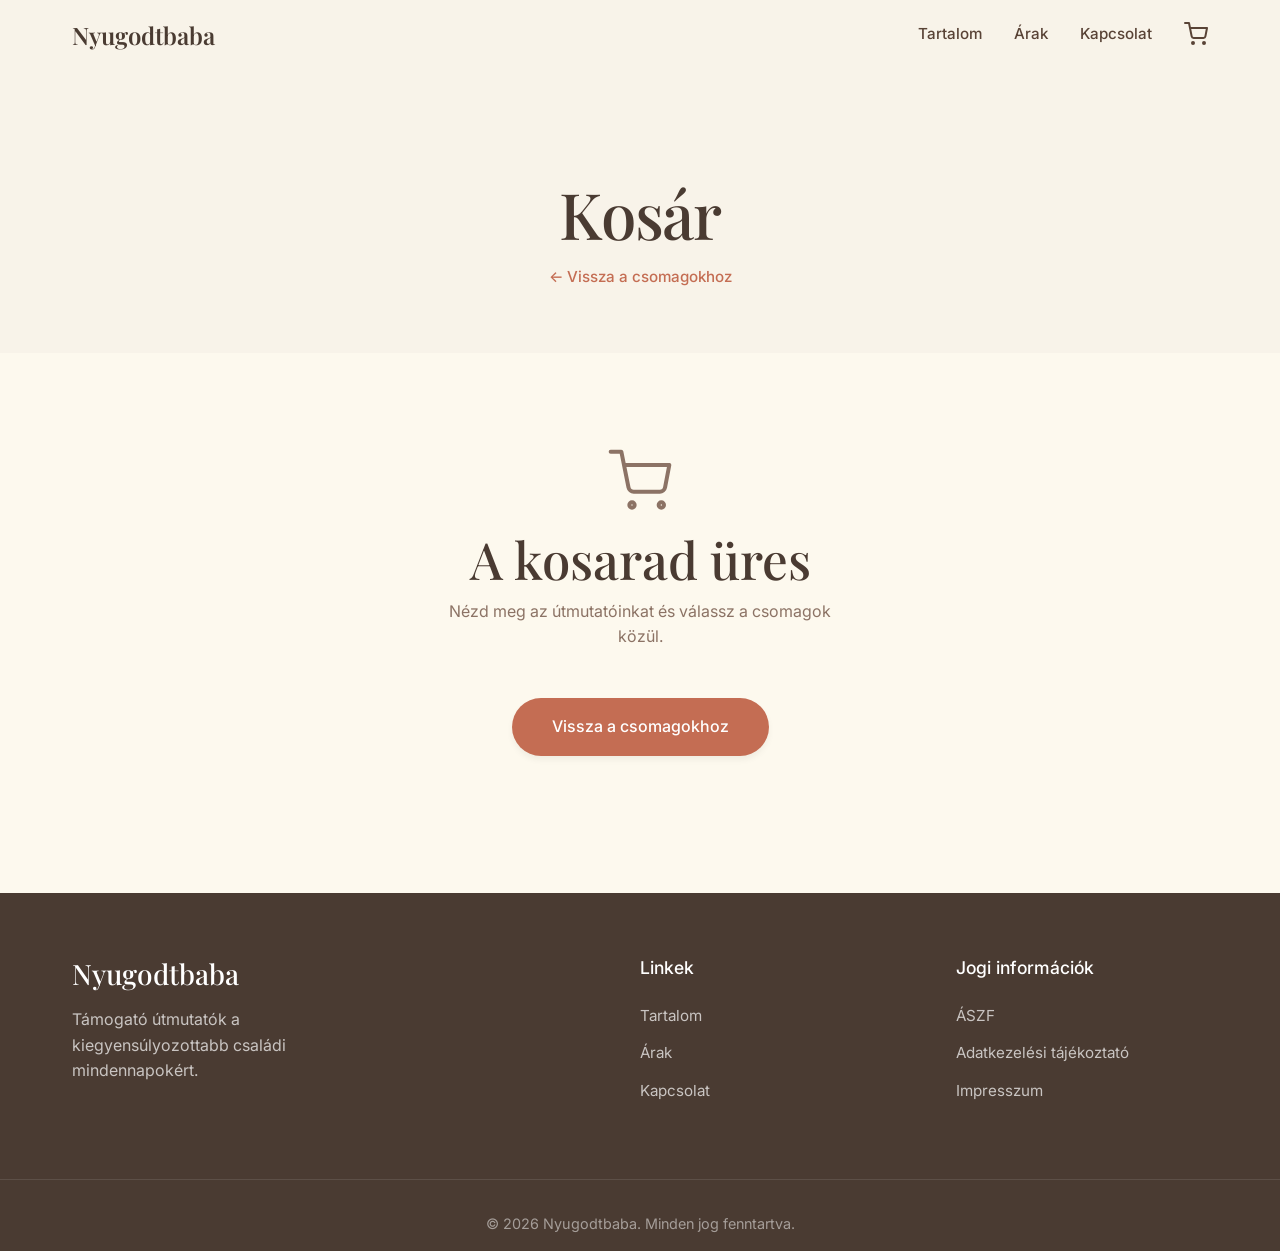
==== cart.html @ 15ec04d2 "Add files via upload" ====
<!DOCTYPE html>
<html lang="hu">
<head>
    <meta charset="UTF-8">
    <meta name="viewport" content="width=device-width, initial-scale=1.0">
    <title>Kosár - Nyugodtbaba</title>
    <link rel="preconnect" href="https://fonts.googleapis.com">
    <link rel="preconnect" href="https://fonts.gstatic.com" crossorigin>
    <link href="https://fonts.googleapis.com/css2?family=Inter:wght@300;400;500;600&family=Playfair+Display:ital,wght@0,400;0,500;0,600;0,700;1,400&display=swap" rel="stylesheet">
    <link rel="stylesheet" href="style.css">
</head>
<body>
    <header class="navbar navbar-scrolled">
        <div class="container">
            <a href="index.html" class="logo">Nyugodtbaba</a>
            <button class="mobile-menu-toggle" aria-label="Menü">
                <span></span>
                <span></span>
                <span></span>
            </button>
            <nav class="nav-links">
                <a href="index.html#tartalom">Tartalom</a>
                <a href="index.html#arak">Árak</a>
                <a href="index.html#kapcsolat">Kapcsolat</a>
                <a href="cart.html" class="cart-icon" aria-label="Kosár">
                    <svg width="24" height="24" viewBox="0 0 24 24" fill="none" stroke="currentColor" stroke-width="2" stroke-linecap="round" stroke-linejoin="round"><circle cx="9" cy="21" r="1"></circle><circle cx="20" cy="21" r="1"></circle><path d="M1 1h4l2.68 13.39a2 2 0 0 0 2 1.61h9.72a2 2 0 0 0 2-1.61L23 6H6"></path></svg>
                    <span class="cart-badge">0</span>
                </a>
            </nav>
        </div>
    </header>

    <main>
        <section class="page-header">
            <div class="container">
                <h1 class="fade-in-up">Kosár</h1>
                <a href="index.html#arak" class="back-link fade-in-up delay-1">← Vissza a csomagokhoz</a>
            </div>
        </section>

        <section class="cart-section light-bg" style="min-height: 60vh;">
            <div class="container">
                <!-- Empty cart message (hidden by default) -->
                <div id="empty-cart" class="empty-cart-message" style="display: none;">
                    <svg width="64" height="64" viewBox="0 0 24 24" fill="none" stroke="currentColor" stroke-width="1.5" stroke-linecap="round" stroke-linejoin="round" style="color: var(--color-text-muted); margin-bottom: 1rem;"><circle cx="9" cy="21" r="1"></circle><circle cx="20" cy="21" r="1"></circle><path d="M1 1h4l2.68 13.39a2 2 0 0 0 2 1.61h9.72a2 2 0 0 0 2-1.61L23 6H6"></path></svg>
                    <h2>A kosarad üres</h2>
                    <p>Nézd meg az útmutatóinkat és válassz a csomagok közül.</p>
                    <a href="index.html#arak" class="btn btn-primary mt-4">Vissza a csomagokhoz</a>
                </div>

                <!-- Cart with items -->
                <div id="cart-content" class="shop-layout">
                    <!-- Cart Items List -->
                    <div class="shop-main fade-in-up delay-1">
                        <!-- Bundle upsell banner (shown conditionally by JS) -->
                        <div id="bundle-upsell" class="bundle-upsell" style="display: none;">
                            <div class="bundle-upsell-icon">💡</div>
                            <div class="bundle-upsell-text">
                                <strong>Spórolj 1 990 Ft-ot!</strong>
                                <span>Mindkét ebook a kosaradban van. Válaszd inkább a <em>Teljes nyugalom csomag</em>-ot kedvezményes áron!</span>
                            </div>
                            <button class="btn btn-primary bundle-upsell-btn" onclick="switchToBundle()">Csomagra váltás</button>
                        </div>

                        <ul class="cart-items" id="cart-items-container">
                            <!-- Rendered dynamically by JS -->
                        </ul>
                    </div>

                    <!-- Order Summary -->
                    <div class="shop-sidebar fade-in-up delay-2">
                        <h3>Összegzés</h3>
                        <div class="summary-row">
                            <span>Részösszeg</span>
                            <span id="subtotal">0 Ft</span>
                        </div>
                        <div class="summary-row">
                            <span>Kedvezmény</span>
                            <span>0 Ft</span>
                        </div>
                        <div class="summary-total summary-row">
                            <span>Fizetendő</span>
                            <span id="total">0 Ft</span>
                        </div>
                        <a href="checkout.html" id="checkout-btn" class="btn btn-primary w-100 mt-4">Tovább a pénztárhoz</a>
                        <p class="text-center mt-4" style="font-size: 0.85rem; color: var(--color-text-muted);">Biztonságos fizetés a SimplePay rendszerén keresztül.</p>
                    </div>
                </div>
            </div>
        </section>
    </main>

    <footer class="site-footer">
        <div class="container footer-container">
            <div class="footer-info">
                <h3>Nyugodtbaba</h3>
                <p>Támogató útmutatók a kiegyensúlyozottabb családi mindennapokért.</p>
            </div>
            <div class="footer-links">
                <h4>Linkek</h4>
                <ul>
                    <li><a href="index.html#tartalom">Tartalom</a></li>
                    <li><a href="index.html#arak">Árak</a></li>
                    <li><a href="index.html#kapcsolat">Kapcsolat</a></li>
                </ul>
            </div>
            <div class="footer-legal">
                <h4>Jogi információk</h4>
                <ul>
                    <li><a href="#">ÁSZF</a></li>
                    <li><a href="#">Adatkezelési tájékoztató</a></li>
                    <li><a href="#">Impresszum</a></li>
                </ul>
            </div>
        </div>
        <div class="footer-bottom text-center">
            <p>&copy; 2026 Nyugodtbaba. Minden jog fenntartva.</p>
        </div>
    </footer>

    <script src="cart-store.js"></script>
    <script src="script.js"></script>
    <script>
        function renderCart() {
            const items = NyugodtbabaCart.getCartWithProducts();
            const container = document.getElementById('cart-items-container');
            const emptyMsg = document.getElementById('empty-cart');
            const cartContent = document.getElementById('cart-content');
            const bundleUpsell = document.getElementById('bundle-upsell');

            if (items.length === 0) {
                emptyMsg.style.display = 'flex';
                cartContent.style.display = 'none';
                return;
            }

            emptyMsg.style.display = 'none';
            cartContent.style.display = 'grid';

            // Check if both individual ebooks are in the cart (but NOT the bundle)
            const hasBook1 = items.some(i => i.id === 'nyugodt-baba');
            const hasBook2 = items.some(i => i.id === 'nyugodt-estek');
            const hasBundle = items.some(i => i.id === 'teljes-csomag');

            if (hasBook1 && hasBook2 && !hasBundle) {
                bundleUpsell.style.display = 'flex';
            } else {
                bundleUpsell.style.display = 'none';
            }

            container.innerHTML = items.map(item => `
                <li class="cart-item" data-id="${item.id}">
                    <img src="${item.product.image}" alt="${item.product.name}" class="cart-item-img">
                    <div class="cart-item-details">
                        <div class="cart-item-title">${item.product.name}</div>
                        <div class="cart-item-price">${NyugodtbabaCart.formatPrice(item.product.price)}</div>
                    </div>
                    <div class="qty-controls">
                        <button class="qty-btn" onclick="changeQty('${item.id}', -1)" aria-label="Csökkentés">−</button>
                        <span class="qty-value">${item.qty}</span>
                        <button class="qty-btn" onclick="changeQty('${item.id}', 1)" aria-label="Növelés">+</button>
                    </div>
                    <div class="cart-item-line-total">
                        ${NyugodtbabaCart.formatPrice(item.product.price * item.qty)}
                    </div>
                    <button class="remove-item" onclick="removeFromCart('${item.id}')" aria-label="Eltávolítás">×</button>
                </li>
            `).join('');

            updateSummary();
        }

        function updateSummary() {
            const total = NyugodtbabaCart.getTotal();
            document.getElementById('subtotal').textContent = NyugodtbabaCart.formatPrice(total);
            document.getElementById('total').textContent = NyugodtbabaCart.formatPrice(total);
        }

        function changeQty(productId, delta) {
            const cart = NyugodtbabaCart.getCart();
            const item = cart.find(i => i.id === productId);
            if (item) {
                NyugodtbabaCart.updateQty(productId, item.qty + delta);
                renderCart();
            }
        }

        function removeFromCart(productId) {
            NyugodtbabaCart.removeItem(productId);
            renderCart();
        }

        function switchToBundle() {
            NyugodtbabaCart.removeItem('nyugodt-baba');
            NyugodtbabaCart.removeItem('nyugodt-estek');
            NyugodtbabaCart.addItem('teljes-csomag');
            renderCart();
        }

        // Initial render
        renderCart();
    </script>
</body>
</html>
---- style.css ----
/* --- Design Tokens --- */
:root {
    --color-brand-bg: #F8F3E9; /* Warm creamy beige */
    --color-light-bg: #FDF9EE; /* Lighter cream */
    --color-white: #ffffff;
    --color-off-white: #F8F3E9;
    --color-black: #4A3B32; /* Dark earthy brown for headings */
    --color-text-dark: #594336; /* Dark brown for body text */
    --color-text-muted: #8c7365; /* Muted brown */
    --color-border: #e8dccb;
    --color-accent: #C46D53; /* Terracotta/Rust */
    --color-accent-hover: #b05c43;
    --color-box-bg: #F3D7C5; /* Soft peach */
    
    --font-heading: 'Playfair Display', serif;
    --font-body: 'Inter', sans-serif;
    
    --spacing-xs: 0.5rem;
    --spacing-sm: 1rem;
    --spacing-md: 2rem;
    --spacing-lg: 4rem;
    --spacing-xl: 6rem;
    
    --border-radius-sm: 4px;
    --border-radius-md: 8px;
    --border-radius-lg: 16px;
    
    --transition-fast: 0.2s ease;
    --transition-normal: 0.3s cubic-bezier(0.25, 0.8, 0.25, 1);
    
    --shadow-sm: 0 4px 6px rgba(0, 0, 0, 0.05);
    --shadow-md: 0 10px 20px rgba(0, 0, 0, 0.08);
    --shadow-lg: 0 20px 40px rgba(0, 0, 0, 0.12);
}

/* --- Base Styles --- */
* {
    margin: 0;
    padding: 0;
    box-sizing: border-box;
}

html {
    scroll-behavior: smooth;
    font-size: 16px;
}

body {
    font-family: var(--font-body);
    color: var(--color-text-dark);
    line-height: 1.6;
    background-color: var(--color-white);
    overflow-x: hidden;
}

h1, h2, h3, h4, h5, h6 {
    font-family: var(--font-heading);
    font-weight: 500;
    line-height: 1.2;
    color: var(--color-black);
    margin-bottom: var(--spacing-sm);
}

h1 {
    font-size: clamp(3rem, 5vw, 4.5rem);
    letter-spacing: -0.02em;
}

h2 {
    font-size: clamp(2.5rem, 4vw, 3.5rem);
}

h3 {
    font-size: 1.75rem;
}

p {
    margin-bottom: var(--spacing-sm);
    color: var(--color-text-dark);
}

a {
    color: inherit;
    text-decoration: none;
    transition: var(--transition-fast);
}

img {
    max-width: 100%;
    height: auto;
    display: block;
}

/* --- Layout Utilities --- */
.container {
    width: 100%;
    max-width: 1200px;
    margin: 0 auto;
    padding: 0 var(--spacing-md);
}

.text-center {
    text-align: center;
}

.w-100 {
    width: 100%;
}

.mt-4 {
    margin-top: var(--spacing-md);
}

.brand-bg {
    background-color: var(--color-brand-bg);
}

.light-bg {
    background-color: var(--color-light-bg);
}

/* --- Components --- */
.btn {
    display: inline-flex;
    align-items: center;
    justify-content: center;
    padding: 1rem 2.5rem;
    font-family: var(--font-body);
    font-weight: 500;
    font-size: 1rem;
    border-radius: 50px;
    cursor: pointer;
    border: none;
    transition: var(--transition-normal);
    text-align: center;
}

.btn-primary {
    background-color: var(--color-accent);
    color: var(--color-white);
    box-shadow: var(--shadow-sm);
}

.btn-primary:hover {
    transform: translateY(-2px);
    box-shadow: var(--shadow-md);
    background-color: var(--color-accent-hover);
}

.btn-secondary {
    background-color: transparent;
    color: var(--color-accent);
    border: 1px solid var(--color-accent);
}

.btn-secondary:hover {
    background-color: var(--color-accent);
    color: var(--color-white);
    transform: translateY(-2px);
}

/* --- Navigation --- */
.navbar {
    position: fixed;
    top: 0;
    left: 0;
    width: 100%;
    z-index: 100;
    background-color: transparent;
    border-bottom: 1px solid transparent;
    padding: 1rem 0;
    transition: background-color 0.3s ease, border-color 0.3s ease, box-shadow 0.3s ease, backdrop-filter 0.3s ease;
}

.navbar.navbar-scrolled {
    background-color: rgba(248, 243, 233, 0.98);
    backdrop-filter: blur(10px);
    border-bottom: 1px solid rgba(232, 220, 203, 0.5);
    box-shadow: 0 2px 10px rgba(0, 0, 0, 0.1);
}

.navbar .container {
    display: flex;
    justify-content: space-between;
    align-items: center;
}

.logo {
    font-family: var(--font-heading);
    font-size: 1.5rem;
    font-weight: 600;
    color: var(--color-black);
}

.nav-links {
    display: flex;
    gap: var(--spacing-md);
}

.nav-links a {
    font-size: 0.95rem;
    font-weight: 500;
    color: var(--color-text-dark);
    position: relative;
    padding-bottom: 2px;
}

.nav-links a::after {
    content: '';
    position: absolute;
    width: 0;
    height: 2px;
    bottom: 0;
    left: 0;
    background-color: var(--color-accent);
    transition: width 0.3s ease;
}

.nav-links a:hover {
    color: var(--color-black);
}

.nav-links a:hover::after {
    width: 100%;
}

.mobile-menu-toggle {
    display: none;
    flex-direction: column;
    justify-content: space-between;
    width: 30px;
    height: 21px;
    background: transparent;
    border: none;
    cursor: pointer;
    z-index: 1001; /* Stay above the mobile menu */
    position: relative;
}

.mobile-menu-toggle span {
    width: 100%;
    height: 3px;
    background-color: var(--color-black);
    border-radius: 3px;
    transition: all 0.3s ease;
}

/* Open state for hamburger */
.mobile-menu-toggle.active span:nth-child(1) {
    transform: translateY(9px) rotate(45deg);
}

.mobile-menu-toggle.active span:nth-child(2) {
    opacity: 0;
}

.mobile-menu-toggle.active span:nth-child(3) {
    transform: translateY(-9px) rotate(-45deg);
}

/* --- Main Hero Section --- */
.main-hero {
    padding: calc(var(--spacing-xl) + 80px) 0 var(--spacing-xl);
    min-height: 100vh;
    display: flex;
    align-items: center;
    background-image: linear-gradient(rgba(248, 243, 233, 0.5), rgba(248, 243, 233, 1)), url('assets/main_hero.png');
    background-size: cover;
    background-position: center;
    background-repeat: no-repeat;
    position: relative;
}

.main-hero-container {
    display: flex;
    flex-direction: column;
    align-items: center;
    text-align: center;
}

.main-hero-content {
    max-width: 750px;
    z-index: 2;
}

.main-hero-content p {
    font-size: 1.25rem;
    margin-bottom: 2.5rem;
    color: var(--color-text-dark);
}

.hero-buttons {
    display: flex;
    gap: 1rem;
    flex-wrap: wrap;
    justify-content: center;
}

/* --- Intro Section --- */
.intro {
    padding: var(--spacing-xl) 0;
    display: flex;
    align-items: center;
}

.intro-container {
    display: grid;
    grid-template-columns: 1fr 1fr;
    gap: var(--spacing-lg);
    align-items: center;
}

.intro-content {
    max-width: 550px;
}

.intro-content p {
    font-size: 1.05rem;
    margin-bottom: 1.5rem;
    color: var(--color-text-dark);
}

.intro-content .btn {
    margin-top: var(--spacing-sm);
}

.intro-image-wrapper {
    position: relative;
    border-radius: var(--border-radius-lg);
    overflow: hidden;
    box-shadow: var(--shadow-lg);
    transform: perspective(1000px) rotateY(-5deg);
    transition: transform 0.5s ease;
}

.intro-image-wrapper:hover {
    transform: perspective(1000px) rotateY(0deg) scale(1.02);
}

.intro-image {
    width: 100%;
    height: auto;
    object-fit: cover;
    aspect-ratio: 4/5;
}

/* --- Tartalom (Content) Section --- */
.content-section {
    padding: var(--spacing-xl) 0;
}

.content-container {
    display: grid;
    grid-template-columns: 1fr 1fr;
    gap: var(--spacing-xl);
    align-items: center;
}

.content-text {
    max-width: 500px;
}

.content-text p {
    font-size: 1.1rem;
    margin-bottom: var(--spacing-md);
}

.content-image-wrapper {
    position: relative;
    border-radius: var(--border-radius-lg);
    overflow: hidden;
    box-shadow: var(--shadow-md);
}

.content-image {
    width: 100%;
    height: auto;
    aspect-ratio: 1/1;
    object-fit: cover;
}

/* --- Árak (Pricing) Section --- */
.pricing-section {
    padding: var(--spacing-xl) 0;
}

.pricing-section h2 {
    margin-bottom: var(--spacing-lg);
}

.pricing-grid {
    display: grid;
    grid-template-columns: repeat(auto-fit, minmax(320px, 1fr));
    gap: var(--spacing-md);
    align-items: stretch;
}

.pricing-card {
    background-color: var(--color-white);
    border: 1px solid var(--color-border);
    border-radius: var(--border-radius-lg);
    padding: var(--spacing-md);
    display: flex;
    flex-direction: column;
    transition: var(--transition-normal);
    position: relative;
    overflow: hidden;
}

.pricing-card:hover {
    transform: translateY(-10px);
    box-shadow: var(--shadow-lg);
    border-color: var(--color-accent);
}

.pricing-card.featured {
    border-color: var(--color-accent);
    box-shadow: var(--shadow-md);
    transform: scale(1.02);
    z-index: 1;
    background-color: var(--color-light-bg);
}

.pricing-card.featured:hover {
    transform: scale(1.02) translateY(-10px);
    box-shadow: var(--shadow-lg);
}

.featured-badge {
    position: absolute;
    top: 0;
    left: 0;
    width: 100%;
    background-color: var(--color-accent);
    color: var(--color-white);
    text-align: center;
    padding: 0.5rem;
    font-size: 0.8rem;
    font-weight: 600;
    letter-spacing: 1px;
    text-transform: uppercase;
}

.pricing-card.featured {
    padding-top: calc(var(--spacing-md) + 2rem);
}

.pricing-image {
    border-radius: var(--border-radius-md);
    overflow: hidden;
    margin-bottom: var(--spacing-md);
    aspect-ratio: 4/3;
    background-color: var(--color-off-white);
}

.pricing-image img {
    width: 100%;
    height: 100%;
    object-fit: cover;
    transition: transform 0.5s ease;
}

.pricing-card:hover .pricing-image img {
    transform: scale(1.05);
}

.pricing-card h3 {
    text-align: center;
    margin-bottom: var(--spacing-sm);
    min-height: 3rem;
}

.price {
    display: flex;
    align-items: baseline;
    justify-content: center;
    gap: 0.5rem;
    margin-bottom: var(--spacing-xs);
}

.old-price {
    color: var(--color-text-muted);
    text-decoration: line-through;
    font-size: 1rem;
}

.new-price {
    font-size: 1.5rem;
    font-weight: 600;
    color: var(--color-black);
}

.discount-badge {
    text-align: center;
    font-size: 0.9rem;
    font-weight: 500;
    color: var(--color-accent);
    margin-bottom: var(--spacing-sm);
}

.pricing-desc {
    font-size: 0.95rem;
    color: var(--color-text-muted);
    text-align: center;
    flex-grow: 1;
}

/* --- Kapcsolat (Contact) Section --- */
.contact-section {
    padding: var(--spacing-lg) 0 var(--spacing-xl);
}

.contact-header {
    max-width: 600px;
    margin: 0 auto var(--spacing-lg);
}

.contact-form {
    max-width: 700px;
    margin: 0 auto;
    background-color: var(--color-box-bg);
    padding: 3rem;
    border-radius: 24px;
    border: none;
    box-shadow: var(--shadow-sm);
}

.form-row {
    display: grid;
    grid-template-columns: 1fr 1fr;
    gap: var(--spacing-md);
}

.form-group {
    margin-bottom: 1.5rem;
}

.form-group label {
    display: block;
    margin-bottom: 0.5rem;
    font-weight: 600;
    font-size: 0.85rem;
    color: var(--color-black);
    text-transform: uppercase;
    letter-spacing: 0.5px;
}

.form-group input,
.form-group textarea {
    width: 100%;
    padding: 1.2rem 1.5rem;
    border: 2px solid transparent;
    border-radius: 12px;
    font-family: var(--font-body);
    font-size: 1rem;
    background-color: var(--color-white);
    color: var(--color-text-dark);
    transition: all 0.3s ease;
    box-shadow: 0 2px 5px rgba(0,0,0,0.03) inset;
}

.form-group input::placeholder,
.form-group textarea::placeholder {
    color: #bfaea5;
}

.form-group input:focus,
.form-group textarea:focus {
    outline: none;
    border-color: var(--color-accent);
    box-shadow: 0 0 0 4px rgba(196, 109, 83, 0.15);
}

/* --- Footer --- */
.site-footer {
    background-color: var(--color-black);
    color: var(--color-white);
    padding: var(--spacing-lg) 0 var(--spacing-sm);
}

.footer-container {
    display: grid;
    grid-template-columns: 2fr 1fr 1fr;
    gap: var(--spacing-lg);
    margin-bottom: var(--spacing-lg);
}

.footer-info h3 {
    color: var(--color-white);
    margin-bottom: 1rem;
}

.footer-info p {
    color: rgba(255, 255, 255, 0.7);
    max-width: 300px;
}

.footer-links h4,
.footer-legal h4 {
    color: var(--color-white);
    margin-bottom: 1.5rem;
    font-family: var(--font-body);
    font-size: 1.1rem;
}

.site-footer ul {
    list-style: none;
}

.site-footer ul li {
    margin-bottom: 0.75rem;
}

.site-footer ul a {
    color: rgba(255, 255, 255, 0.7);
    font-size: 0.95rem;
}

.site-footer ul a:hover {
    color: var(--color-white);
    padding-left: 5px;
}

.footer-bottom {
    border-top: 1px solid rgba(255, 255, 255, 0.1);
    padding-top: var(--spacing-md);
}

.footer-bottom p {
    color: rgba(255, 255, 255, 0.5);
    font-size: 0.9rem;
    margin-bottom: 0;
}

/* --- Animations --- */
.fade-in-up {
    opacity: 0;
    transform: translateY(30px);
    transition: opacity 0.8s ease, transform 0.8s ease;
}

.fade-in-up.visible {
    opacity: 1;
    transform: translateY(0);
}

.slide-in-left {
    opacity: 0;
    transform: translateX(-50px);
    transition: opacity 0.8s ease, transform 0.8s ease;
}

.slide-in-left.visible {
    opacity: 1;
    transform: translateX(0);
}

.slide-in-right {
    opacity: 0;
    transform: translateX(50px);
    transition: opacity 0.8s ease, transform 0.8s ease;
}

.slide-in-right.visible {
    opacity: 1;
    transform: translateX(0);
}

.fade-in {
    opacity: 0;
    transition: opacity 1s ease;
}

.fade-in.visible {
    opacity: 1;
}

.delay-1 { transition-delay: 0.1s; }
.delay-2 { transition-delay: 0.2s; }
.delay-3 { transition-delay: 0.3s; }

/* --- Responsive Design --- */
@media (max-width: 992px) {
    .intro-container,
    .content-container {
        grid-template-columns: 1fr;
        text-align: center;
    }
    
    .intro-content,
    .content-text {
        max-width: 100%;
        margin: 0 auto;
    }

    .hero-buttons {
        justify-content: center;
    }
    
    .content-container {
        /* Reverse order so text is above image on mobile */
        display: flex;
        flex-direction: column-reverse;
    }

    .form-row {
        grid-template-columns: 1fr;
        gap: 0;
    }

    .contact-form {
        padding: 2rem;
    }
    
    .footer-container {
        grid-template-columns: 1fr 1fr;
    }
}

@media (max-width: 768px) {
    :root {
        --spacing-lg: 3rem;
        --spacing-xl: 4rem;
    }
    
    .pricing-card.featured {
        transform: none;
    }
    
    .pricing-card.featured:hover {
        transform: translateY(-5px);
    }
    
    .footer-container {
        grid-template-columns: 1fr;
        text-align: center;
    }
    
    .footer-info p {
        margin: 0 auto;
    }
    
    .mobile-menu-toggle {
        display: flex;
    }
    
    .nav-links {
        position: fixed;
        top: 0;
        right: -100%;
        width: 100%;
        max-width: 300px;
        height: 100vh;
        background-color: var(--color-brand-bg);
        flex-direction: column;
        justify-content: center;
        align-items: center;
        transition: right 0.4s ease;
        box-shadow: -5px 0 15px rgba(0,0,0,0.1);
        z-index: 1000;
        padding: 2rem;
    }

    .nav-links.active {
        right: 0;
    }

    .nav-links a {
        font-size: 1.5rem;
        margin-bottom: 1.5rem;
    }

    .nav-links a::after {
        display: none; /* Disable underline effect on mobile for cleaner look */
    }
}

/* --- Webshop & Checkout Styles --- */
.cart-icon {
    position: relative;
    display: inline-flex;
    align-items: center;
    color: var(--color-black);
}

.cart-icon::after {
    display: none !important;
}

.cart-badge {
    position: absolute;
    top: -8px;
    right: -8px;
    background-color: var(--color-accent);
    color: var(--color-white);
    font-size: 0.75rem;
    font-weight: 600;
    width: 18px;
    height: 18px;
    border-radius: 50%;
    display: flex;
    justify-content: center;
    align-items: center;
}

/* Page Headers */
.page-header {
    padding: calc(var(--spacing-xl) + 80px) 0 var(--spacing-lg);
    background-color: var(--color-brand-bg);
    text-align: center;
}

.page-header h1 {
    margin-bottom: 0;
}

.back-link {
    display: inline-flex;
    align-items: center;
    gap: 0.25rem;
    margin-top: 0.75rem;
    font-size: 0.95rem;
    color: var(--color-accent);
    font-weight: 500;
    transition: color 0.2s ease, transform 0.2s ease;
}

.back-link:hover {
    color: var(--color-accent-hover);
    transform: translateX(-4px);
}

/* Cart & Checkout Layout */
.shop-layout {
    display: grid;
    grid-template-columns: 2fr 1fr;
    gap: var(--spacing-lg);
    padding: var(--spacing-xl) 0;
    align-items: start;
}

@media (max-width: 992px) {
    .shop-layout {
        grid-template-columns: 1fr;
    }
}

.shop-main {
    background-color: var(--color-white);
    padding: var(--spacing-lg);
    border-radius: var(--border-radius-lg);
    box-shadow: var(--shadow-sm);
    border: 1px solid var(--color-border);
}

.shop-sidebar {
    background-color: var(--color-light-bg);
    padding: var(--spacing-lg);
    border-radius: var(--border-radius-lg);
    border: 1px solid var(--color-border);
    position: sticky;
    top: 100px;
}

/* Cart Items */
.cart-items {
    list-style: none;
    padding: 0;
}

/* --- Bundle Upsell Banner --- */
.bundle-upsell {
    display: flex;
    align-items: center;
    gap: 1rem;
    padding: 1.25rem 1.5rem;
    background: linear-gradient(135deg, rgba(196, 109, 83, 0.1), rgba(243, 215, 197, 0.5));
    border: 2px solid var(--color-accent);
    border-radius: 12px;
    margin-bottom: var(--spacing-md);
    animation: upsellPulse 2s ease-in-out 1;
}

@keyframes upsellPulse {
    0%, 100% { box-shadow: 0 0 0 0 rgba(196, 109, 83, 0); }
    50% { box-shadow: 0 0 0 8px rgba(196, 109, 83, 0.15); }
}

.bundle-upsell-icon {
    font-size: 2rem;
    flex-shrink: 0;
}

.bundle-upsell-text {
    flex-grow: 1;
}

.bundle-upsell-text strong {
    display: block;
    font-size: 1.1rem;
    color: var(--color-black);
    margin-bottom: 0.2rem;
}

.bundle-upsell-text span {
    font-size: 0.9rem;
    color: var(--color-text-dark);
    line-height: 1.4;
}

.bundle-upsell-btn {
    flex-shrink: 0;
    padding: 0.75rem 1.5rem;
    font-size: 0.9rem;
    white-space: nowrap;
}

@media (max-width: 768px) {
    .bundle-upsell {
        flex-direction: column;
        text-align: center;
    }
}

.cart-item {
    display: flex;
    align-items: center;
    padding: var(--spacing-md) 0;
    border-bottom: 1px solid var(--color-border);
    gap: var(--spacing-md);
}

.cart-item:last-child {
    border-bottom: none;
    padding-bottom: 0;
}

.cart-item-img {
    width: 80px;
    height: 80px;
    object-fit: cover;
    border-radius: var(--border-radius-sm);
    background-color: var(--color-off-white);
}

.cart-item-details {
    flex-grow: 1;
}

.cart-item-title {
    font-weight: 600;
    margin-bottom: 0.25rem;
    font-size: 1.1rem;
}

.cart-item-price {
    font-weight: 500;
    color: var(--color-accent);
}

.remove-item {
    background: none;
    border: none;
    color: var(--color-text-muted);
    cursor: pointer;
    font-size: 1.5rem;
    transition: color var(--transition-fast);
}

.remove-item:hover {
    color: var(--color-accent);
}

/* Order Summary */
.summary-row {
    display: flex;
    justify-content: space-between;
    margin-bottom: 1rem;
    font-size: 1.05rem;
}

.summary-total {
    border-top: 2px solid var(--color-border);
    padding-top: 1rem;
    margin-top: 1rem;
    font-weight: 600;
    font-size: 1.25rem;
    color: var(--color-black);
}

/* Checkout Form Layout */
.billing-section {
    margin-bottom: var(--spacing-md);
}

.billing-section h3 {
    margin-bottom: var(--spacing-sm);
    border-bottom: 1px solid var(--color-border);
    padding-bottom: 0.5rem;
}

.company-toggle {
    margin-bottom: 1.5rem;
    display: flex;
    gap: 1rem;
    align-items: center;
}

.company-fields {
    display: none;
}

.company-fields.active {
    display: block;
}

.shop-main .form-group input {
    background-color: var(--color-light-bg);
}

/* SimplePay Overlay */
.simplepay-overlay {
    position: fixed;
    top: 0;
    left: 0;
    width: 100%;
    height: 100vh;
    background-color: rgba(253, 249, 238, 0.95);
    z-index: 9999;
    display: flex;
    flex-direction: column;
    justify-content: center;
    align-items: center;
    opacity: 0;
    pointer-events: none;
    transition: opacity 0.4s ease;
}

.simplepay-overlay.active {
    opacity: 1;
    pointer-events: all;
}

.spinner {
    width: 50px;
    height: 50px;
    border: 5px solid var(--color-border);
    border-top-color: var(--color-accent);
    border-radius: 50%;
    animation: spin 1s linear infinite;
    margin-bottom: var(--spacing-md);
}

@keyframes spin {
    to { transform: rotate(360deg); }
}

.simplepay-overlay h2 {
    color: var(--color-black);
}

/* --- Quantity Controls --- */
.qty-controls {
    display: flex;
    align-items: center;
    gap: 0;
    border: 1px solid var(--color-border);
    border-radius: 8px;
    overflow: hidden;
    flex-shrink: 0;
}

.qty-btn {
    width: 36px;
    height: 36px;
    display: flex;
    align-items: center;
    justify-content: center;
    background: var(--color-light-bg);
    border: none;
    cursor: pointer;
    font-size: 1.1rem;
    font-weight: 600;
    color: var(--color-text-dark);
    transition: background 0.2s ease;
}

.qty-btn:hover {
    background: var(--color-border);
}

.qty-value {
    width: 36px;
    text-align: center;
    font-weight: 600;
    font-size: 1rem;
    color: var(--color-black);
    background: var(--color-white);
    line-height: 36px;
}

.cart-item-line-total {
    font-weight: 600;
    color: var(--color-black);
    font-size: 1.05rem;
    min-width: 80px;
    text-align: right;
    flex-shrink: 0;
}

/* --- Empty Cart --- */
.empty-cart-message {
    display: flex;
    flex-direction: column;
    align-items: center;
    justify-content: center;
    text-align: center;
    padding: var(--spacing-xl) var(--spacing-md);
    min-height: 40vh;
}

.empty-cart-message h2 {
    margin-bottom: 0.5rem;
}

.empty-cart-message p {
    color: var(--color-text-muted);
    max-width: 400px;
}

/* Cart item responsive */
@media (max-width: 768px) {
    .cart-item {
        flex-wrap: wrap;
        gap: var(--spacing-sm);
    }
    
    .cart-item-line-total {
        min-width: auto;
    }
    
    .qty-controls {
        order: 4;
    }
    
    .remove-item {
        order: 5;
    }
}
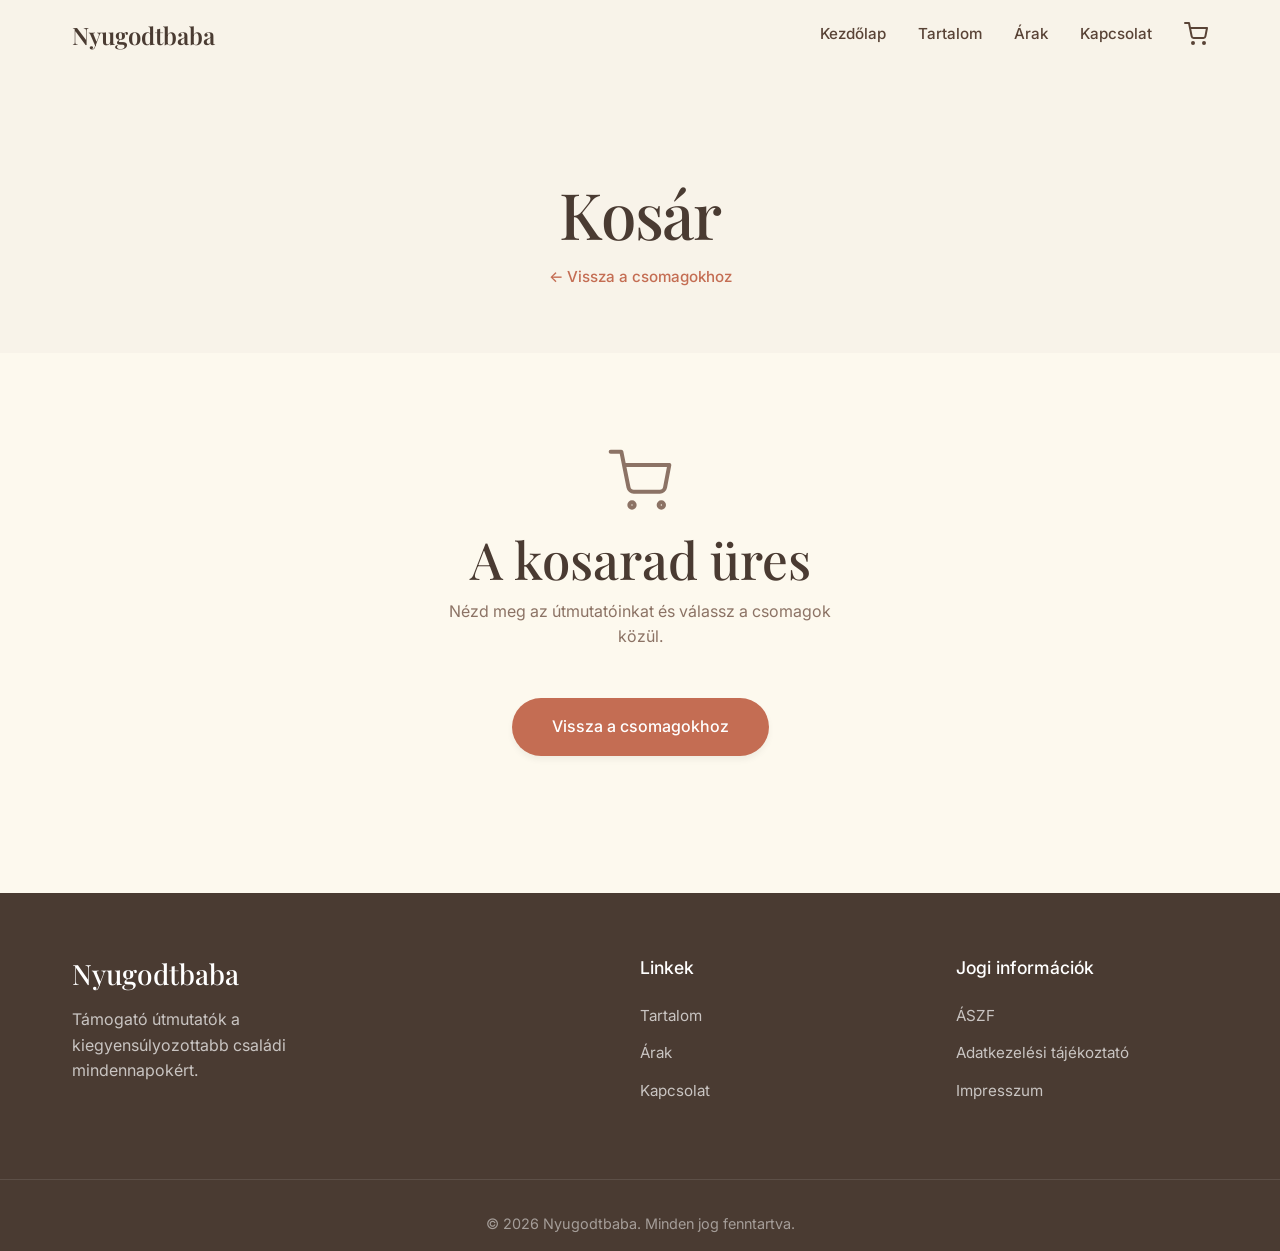
==== commit 403c7eb7: "Add files via upload" ====
--- a/cart.html
+++ b/cart.html
@@ -10,6 +10,14 @@
     <link rel="stylesheet" href="style.css">
 </head>
 <body>
+    <!-- Modern Loader -->
+    <div class="page-loader" id="page-loader">
+        <div class="loader-content">
+            <div class="loader-spinner"></div>
+            <div class="loader-text">Nyugodtbaba</div>
+        </div>
+    </div>
+
     <header class="navbar navbar-scrolled">
         <div class="container">
             <a href="index.html" class="logo">Nyugodtbaba</a>
@@ -19,6 +27,7 @@
                 <span></span>
             </button>
             <nav class="nav-links">
+                <a href="index.html">Kezdőlap</a>
                 <a href="index.html#tartalom">Tartalom</a>
                 <a href="index.html#arak">Árak</a>
                 <a href="index.html#kapcsolat">Kapcsolat</a>
--- a/style.css
+++ b/style.css
@@ -1143,7 +1143,58 @@
         order: 4;
     }
     
-    .remove-item {
-        order: 5;
-    }
-}
+}
+
+/* --- Modern Page Loader --- */
+.page-loader {
+    position: fixed;
+    top: 0;
+    left: 0;
+    width: 100vw;
+    height: 100vh;
+    background-color: var(--color-white);
+    display: flex;
+    align-items: center;
+    justify-content: center;
+    z-index: 9999;
+    transition: opacity 0.6s cubic-bezier(0.65, 0, 0.35, 1), visibility 0.6s cubic-bezier(0.65, 0, 0.35, 1);
+}
+
+.page-loader.loaded {
+    opacity: 0;
+    visibility: hidden;
+}
+
+.loader-content {
+    display: flex;
+    flex-direction: column;
+    align-items: center;
+    gap: 1.5rem;
+}
+
+.loader-spinner {
+    width: 50px;
+    height: 50px;
+    border: 3px solid rgba(196, 109, 83, 0.2); /* matches var(--color-accent) */
+    border-top-color: var(--color-accent);
+    border-radius: 50%;
+    animation: spin 1s linear infinite;
+}
+
+.loader-text {
+    font-family: 'Playfair Display', serif;
+    font-size: 1.5rem;
+    color: var(--color-text-dark);
+    letter-spacing: 2px;
+    animation: pulseText 1.5s ease-in-out infinite alternate;
+}
+
+@keyframes spin {
+    0% { transform: rotate(0deg); }
+    100% { transform: rotate(360deg); }
+}
+
+@keyframes pulseText {
+    0% { opacity: 0.5; }
+    100% { opacity: 1; }
+}
